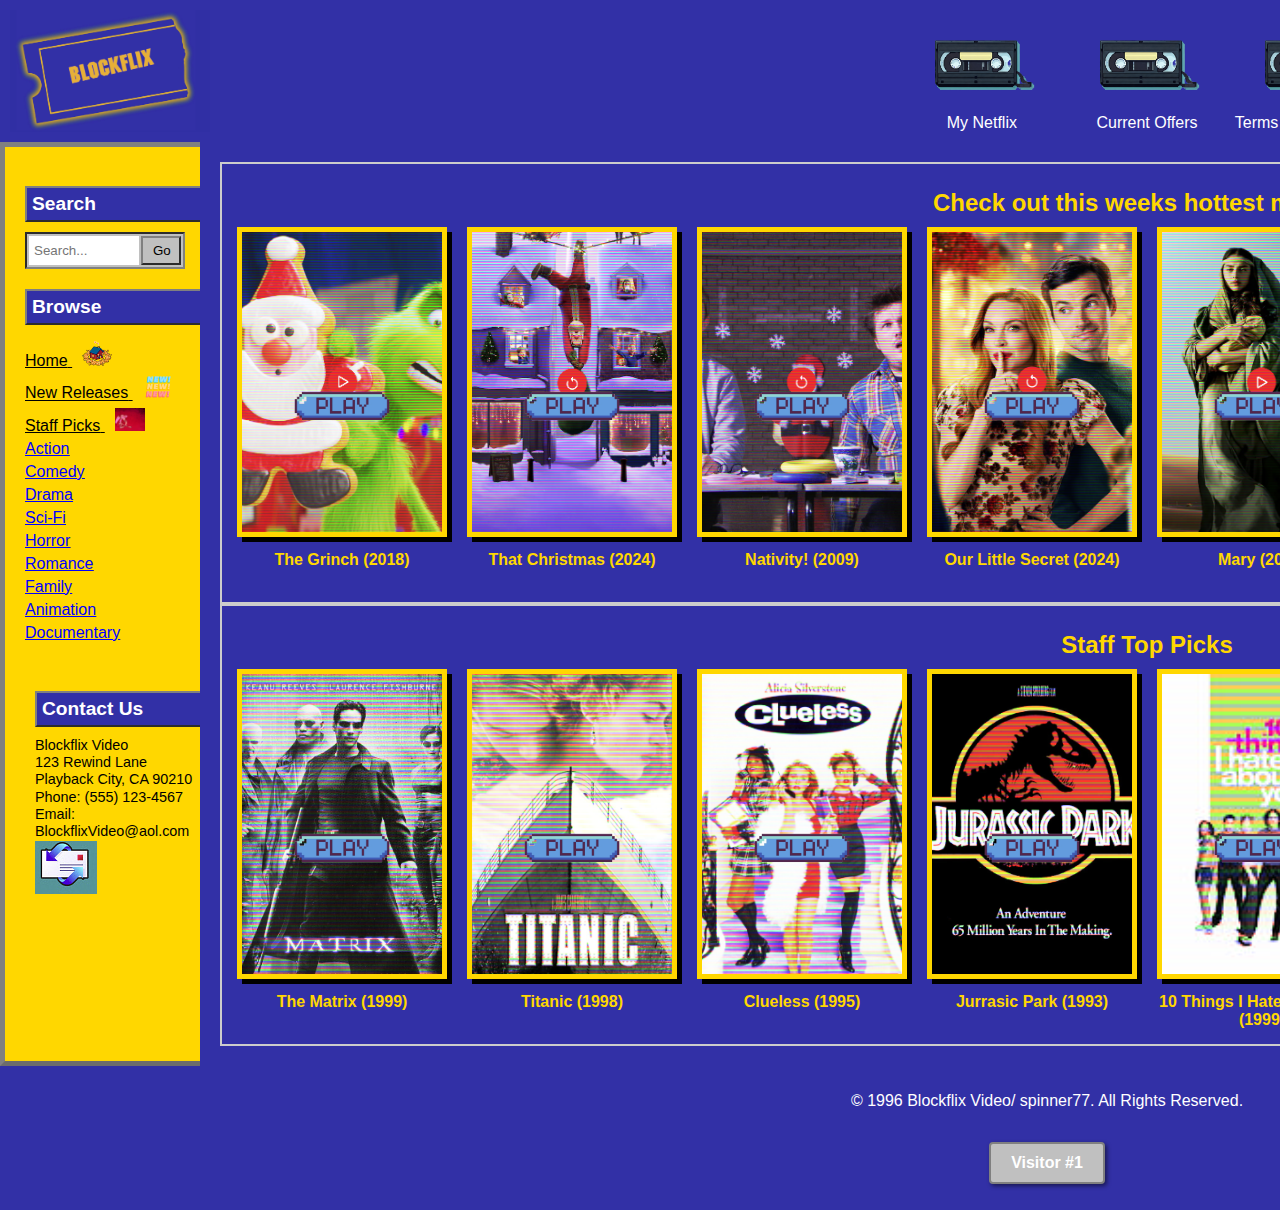
==== index.html @ cc80cca3 "Added more staff picks" ====
<!DOCTYPE html>
<html>
  <head>
    <meta charset="UTF-8">
    <meta name="viewport" content="width=device-width, initial-scale=1.0">
    <title>Blockflix</title>
    <link rel="stylesheet" href="style.css" />
  </head>
  <body>
    <header>
      <img src="assets\blockflix_logo.png" id="logo">
    <div>
      <div class="dropdown">
        <img src="assets\tape1.png" alt="VHS Tape Button" class="vhs-button">
        <div class="dropdown-content">
          <a href="#">My Account</a>
          <a href="#">My Downloads</a>
          <a href="#">Returns</a>
        </div>
        <div class="dropdown-label">My Netflix</div>
      </div>
      <div class="dropdown">
        <img src="assets\tape1.png" alt="VHS Tape Button" class="vhs-button">
        <div class="dropdown-content">
          <a href="#">BOGOF Bonanza!</a>
          <a href="#">Movie Madness Sale!</a>
          <a href="#">Hot Picks!</a>
        </div>
        <div class="dropdown-label">Current Offers</div>
      </div>
      <div class="dropdown">
        <img src="assets\tape1.png" alt="VHS Tape Button" class="vhs-button">
        <div class="dropdown-content">
          <a href="#">The Rewind & Return Rules</a>
          <a href="#">Membership Agreement</a>
          <a href="#">Contact Us</a>
        </div>
        <div class="dropdown-label">Terms and Conditions</div>
      </div>
    </div>
  </header>

<aside>
  <h3>Search</h3>
    <div class="search-bar">
        <input type="text" placeholder="Search..." class="search-input">
        <button class="search-button">Go</button>
    </div>

    <nav>
        <h3>Browse</h3>
        <ul>
            <li class="sidebar-item">
                <a href="#" style="color: black; text-decoration: none;">Home</a>
                <img class="flashing-gif" src="assets\Belovedhome.gif" alt="Home gif">
            </li>
            <li class="sidebar-item">
                <a href="#" style="color: black; text-decoration: none;">New Releases</a>
                <img class="flashing-gif" src="assets\giphy.gif" alt="New gif">
            </li>
            <li class="sidebar-item">
                <a href="#" style="color: black; text-decoration: none;">Staff Picks</a>
                <img class="flashing-gif" src="assets\ren-and-stimpy-heart.gif" alt="Ren heart">
            </li>
            <li><a href="#">Action</a></li>
            <li><a href="#">Comedy</a></li>
            <li><a href="#">Drama</a></li>
            <li><a href="#">Sci-Fi</a></li>
            <li><a href="#">Horror</a></li>
            <li><a href="#">Romance</a></li>
            <li><a href="#">Family</a></li>
            <li><a href="#">Animation</a></li>
            <li><a href="#">Documentary</a></li>
            </ul>
    </nav>  
    <div class="contact-section">
    <h3>Contact Us</h3>
      <p>Blockflix Video<br>
      123 Rewind Lane<br>
      Playback City, CA 90210<br>
      Phone: (555) 123-4567<br>
      Email: BlockflixVideo@aol.com<br>
      <a href="mailto:BlockflixVideo@aol.com?subject=Blockflix Feedback">
        <img src="assets\Screenshot 2024-12-14 145909.png" alt="Email Icon">
      </a>
      </p>
    </div>
    </nav>
</aside>

  <main>
    <section class="new-releases">
      <h2>Check out this weeks hottest movies!</h2>
      <div class="movies-row">
        <div class="movie">
          <img src="assets\lo_res_grinch.png" alt="The Grinch">
          <img src="assets\play_button.png" alt="Play Button" class="play-button" onclick="showPopup()">
          <div class="movie-title">The Grinch (2018)</div>
        </div>
        <div class="movie">
          <img src="assets\low-re-christmas.png" alt="That Christmas">
          <img src="assets\play_button.png" alt="Play Button" class="play-button" onclick="showPopup()">
          <div class="movie-title">That Christmas (2024)</div></div>
        <div class="movie">
          <img src="assets\low-res-nat.png" alt="Nativity">
          <img src="assets\play_button.png" alt="Play Button" class="play-button" onclick="showPopup()">
          <div class="movie-title">Nativity! (2009)</div>
        </div>
        <div class="movie">
          <img src="assets\low-res-secret.png" alt="Our Little Secret">
          <img src="assets\play_button.png" alt="Play Button" class="play-button" onclick="showPopup()">
          <div class="movie-title">Our Little Secret (2024)</div>
        </div>
        <div class="movie">
          <img src="assets\lo_res_mary.png" alt="Mary">
          <img src="assets\play_button.png" alt="Play Button" class="play-button" onclick="showPopup()">
          <div class="movie-title">Mary (2024)</div>
        </div>
        <div class="movie">
          <img src="assets\low_res_text.png" alt="Twas the text before Christmas">
          <img src="assets\play_button.png" alt="Play Button" class="play-button" onclick="showPopup()">
          <div class="movie-title">'Twas The Text Before Christmas (2023)</div>
        </div>
        <div class="movie">
          <img src="assets\lo_res_spellbound.png" alt="Spellbound">
          <img src="assets\play_button.png" alt="Play Button" class="play-button" onclick="showPopup()">
          <div class="movie-title">Spellbound (2024)</div>
        </div>
        <div class="movie">
          <img src="assets\lo_res_royal.png" alt="A Royal Date For Christmas">
          <img src="assets\play_button.png" alt="Play Button" class="play-button" onclick="showPopup()">
          <div class="movie-title">A Royal Date For Christmas (2023)</div>
        </div> 
      </div>  
    </section>
    <section class="staff-picks">
      <h2>Staff Top Picks</h2>
      <div class="movies-row">
        <div class="movie">
          <img src="assets\lo-res-matrix.png" alt="The Matrix">
          <img src="assets\play_button.png" alt="Play Button" class="play-button" onclick="showPopup()">
          <div class="movie-title">The Matrix (1999)</div>
        </div>
        <div class="movie">
          <img src="assets\lo-res-titanic.png" alt="Titanic">
          <img src="assets\play_button.png" alt="Play Button" class="play-button" onclick="showPopup()">
          <div class="movie-title">Titanic (1998)</div></div>
        <div class="movie">
          <img src="assets\lo-res-clueless.png" alt="Clueless">
          <img src="assets\play_button.png" alt="Play Button" class="play-button" onclick="showPopup()">
          <div class="movie-title">Clueless (1995)</div>
        </div>
        <div class="movie">
          <img src="assets\lo-res-jurassic.png" alt="Jurrasic Park">
          <img src="assets\play_button.png" alt="Play Button" class="play-button" onclick="showPopup()">
          <div class="movie-title">Jurrasic Park (1993)</div>
        </div>
        <div class="movie">
          <img src="assets\lo_res_10_things.png" alt="10 Things I Hate About You">
          <img src="assets\play_button.png" alt="Play Button" class="play-button" onclick="showPopup()">
          <div class="movie-title">10 Things I Hate About You (1999)</div>
        </div>
        <div class="movie">
          <img src="assets\lo_res_talented.png" alt="The Talented Mr Ripley">
          <img src="assets\play_button.png" alt="Play Button" class="play-button" onclick="showPopup()">
          <div class="movie-title">The Talented Mr Ripley (1999)</div>
        </div>
        <div class="movie">
          <img src="assets\lo_res_pretty.png" alt="Pretty Woman">
          <img src="assets\play_button.png" alt="Play Button" class="play-button" onclick="showPopup()">
          <div class="movie-title">Pretty Woman(1990)</div>
        </div>
        <div class="movie">
          <img src="assets\lo_res_home.png" alt="Home Alone">
          <img src="assets\play_button.png" alt="Play Button" class="play-button" onclick="showPopup()">
          <div class="movie-title">Home Alone (1990)</div>
        </div>
      </div>  
    </section>
    <div id="loading-overlay">
        <div id="loading-popup">
            <p>Downloading...</p>
            <div id="progress-bar">
                <div id="progress-bar-fill"></div>
            </div>
            <p id="download-message">Estimated download time: Calculating...</p>
        </div>
    </div>

    <audio id="dialup-sound">
        <source src="assets\dial-up-modem-01.mp3" type="audio/mpeg">
    </audio>

    <script>
        // ... (your existing JavaScript) ...
        const dialupSound = document.getElementById('dialup-sound');
        const loadingOverlay = document.getElementById('loading-overlay');
        const progressBarFill = document.getElementById('progress-bar-fill');
        const downloadMessage = document.getElementById('download-message');
        const playButtons = document.querySelectorAll('.play-button');

        playButtons.forEach(button => {
            button.addEventListener('click', () => {
                loadingOverlay.style.display = 'flex';
                dialupSound.play();

                let progress = 0;
                const interval = setInterval(() => {
                    progress += 1; // Adjust increment for speed
                    progressBarFill.style.width = progress + '%';
                    if (progress >= 100) {
                        clearInterval(interval);
                        downloadMessage.textContent = "Download Complete! (Just kidding)"; // Or redirect
                        setTimeout(() => {
                            loadingOverlay.style.display = 'none';
                        }, 2000);
                    }
                    else if (progress == 50) {
                        downloadMessage.textContent = "Estimated download time: 4 Months...";
                    }
                }, 1000); // Adjust interval for speed
            });
        });
    </script>
  </main>

  <footer>
    <p>© 1996 Blockflix Video/ spinner77. All Rights Reserved.</p>
    <p id="visitor-count">Visitor #0</p>
    </footer>

    <script>
        // Check if visitor count is already stored in localStorage
        if (localStorage.getItem('visitorCount') === null) {
            // If not, initialize it to 1
            localStorage.setItem('visitorCount', 1);
        } else {
            // Otherwise, increment the counter
            let currentCount = parseInt(localStorage.getItem('visitorCount'));
            currentCount += 1;
            localStorage.setItem('visitorCount', currentCount);
        }

        // Update the visitor count on the page
        document.getElementById('visitor-count').innerText = 'Visitor #' + localStorage.getItem('visitorCount');
    </script>
</body>
</html>
---- style.css ----
@font-face {
    font-family: 'ITC Machine';
    src: url('ITC-Machine-Bold.woff2') format('woff2');
    font-weight: bold;
    font-style: normal;
}   

body {
  margin: 0;
  font-family: Arial, sans-serif;
  display: grid;
  grid-template-areas: 
    "header header"
    "sidebar main"
    "footer footer";
  grid-template-rows: auto 1fr auto;
  grid-template-columns: 200px 1fr;
  height: 100vh;
}

header {
  grid-area: header;
  background-color: #3230a6;
  color: white;
  padding: 10px;
  text-align: center;
  justify-content: space-between;
}

/* Styles for Sidebar Bevelled Border */
aside {
  border-style: outset; /* Set the border style to outset */
  border-width: 5px; /* Adjust thickness as needed */
  border-color: #808080 #C0C0C0 #C0C0C0 #808080; /* Top, Right, Bottom, Left - Creates the bevelled effect */
  background-color: #FFD700;
  padding: 20px;
  width: 250px;
  box-sizing: border-box;
  height: 100%;
  padding-top: 20px;
}

/* Style for the sidebar items */

aside nav ul {
list-style-type: none;
padding: 0;
}

/* CSS for the Search Bar */
.search-bar {
  display: flex;
  margin-bottom: 20px; /* Space between search bar and categories */
  border: 2px inset #808080; /* Windows 98 style inset border */
  background-color: #C0C0C0;
  padding: 2px;
  width: 80%; /* Ensures the search bar takes up the full width of its container */
  box-sizing: border-box; /* Important: includes padding and border in the element's total width and height */
}

.search-input {
  flex-grow: 1; /* Input takes up available space */
  border: none;
  padding: 5px;
  font-family: Arial, sans-serif;
  background-color: white;
  box-sizing: border-box; /* Include padding in width calculation */
  width: calc(100% - 50px); /* Subtract button width + a little extra for spacing */
}

.search-button {
  border: 2px outset #808080; /* Windows 98 style outset border */
  padding: 5px 10px;
  cursor: pointer;
  font-family: Arial, sans-serif;
  background-color: #C0C0C0;
  box-sizing: border-box; /* Include padding in width calculation */
  width: 40px; /* Explicit width for the button */
  margin-left: 2px;
}
/* Styles for Category Headings */
/* Styles for Section Headings */
aside h3 {
  font-family: Arial, sans-serif;
  font-size: 1.2em;
  font-weight: bold;
  margin-bottom: 10px;
  padding: 5px; /* Add padding around the text */
  background-color: #3230a6; /* Dark blue background */
  color: white; /* White text */
  border: 2px outset #808080; /* Outset border for 3D effect */
  text-align: left;
}


/* Style for the sidebar list items (categories) */
aside nav ul li {
  margin-bottom: 5px; /* Space between list items */
  list-style-type: none;
  text-decoration: underline;
}

aside nav ul li a {
  color: blue;
  text-decoration: underline;
}

/* Style for the flashing GIFs */

.flashing-gif {
width: 30px; /* Adjust width to fit the sidebar */
height: auto; /* Maintain aspect ratio */
margin-left: 10px; /* Space between the text and the GIF */
}

/* Style for the Contact Section */
.contact-section {
  margin-top: 20px; /* Space between browse and contact sections */
  padding: 10px;
}

.contact-section p {
  font-family: Arial, sans-serif;
  font-size: 0.9em;
  line-height: 1.2; /* Improve line spacing */
  margin: 5px 0; /* Adjust margins */
  text-align: left;
}

.spinning-email {
  display: block; /* To center the image */
  margin: 10px auto; /* Center the image */
  width: 50px; /* Adjust size as needed */
}

main {
  grid-area: main;
  background-color: #3230a6;
  padding: 20px;
  height: 100%; /* Ensure main content spans the full height */
}

.new-releases {
  background-color: #3230a6;
  padding: 15px;
  border: 2px solid #ccc;
  display: flex;
  flex-direction: column;
  align-items: center;
}

main .staff-picks {
  background-color: #3230a6;
  padding: 15px;
  border: 2px solid #ccc;
  display: flex;
  flex-direction: column;
  align-items: center;
}

.new-releases h2, .staff-picks h2 {
  background-color: #3230a6;
  color: #FFD700;
  font-family:Verdana, Geneva, Tahoma, sans-serif;
  text-align: center;
  width: 100%;
  margin: 0;
  padding: 10px 0;
}

.movies-row {
  display: flex;
  justify-content: space-between;
  width: 100%;
  gap: 20px; /* Space between images */
}

.movie {
  flex: 1 1 22%; /* Each movie takes up ~22% of the row */
  text-align: center;
}

.movie img:first-of-type {
  width: 200px;
  height: 300px;
  object-fit: cover; /* Prevents images from stretching */
  border: 5px solid #FFD700; /* Bright yellow border */
  box-shadow: 5px 5px 0px #000000; /* Dark blue shadow */
  transition: transform 0.3s ease, box-shadow 0.3s ease;
}

.movie img:first-of-type:hover {
  transform: scale(1.05); /* Slight zoom on hover */
  box-shadow: 8px 8px 0px #3230a6; /* Enhanced shadow on hover */
}

.movie {
  position: relative; /* Ensures .play-button is positioned relative to .movie */
  display: inline-block; /* Prevents layout issues */
}

.movie .play-button {
  position: absolute;
  top: 50%;
  left: 50%;
  transform: translate(-50%, -50%);
  width: 100px; /* Adjust the size as needed */
  cursor: pointer;
}

.movie-title {
  font-family: 'ITC Machine', Arial, sans-serif;
  color: #FFD700; /* Bright yellow */
  font-weight: bold;
  text-align: center; /* Center the text */
  margin-top: 10px; /* Space between image and title */
  font-size: 16px; /* Adjust font size as needed */
}

.staff-picks {
  flex: 1;
  background-color: #f0f0f0;
  padding: 15px;
  border: 2px solid #ccc;
}

footer {
  grid-area: footer;
  background-color: #3230a6;
  color: white;
  text-align: center;
  padding: 10px;
}

#visitor-count {
  background-color: #c0c0c0; /* Windows 97 grey background */
  padding: 10px 20px; /* Some padding for the text */
  border: 2px solid #808080; /* Light grey border */
  border-radius: 4px; /* Slightly rounded corners */
  box-shadow: 2px 2px 4px rgba(0, 0, 0, 0.5); /* Drop shadow */
  font-family: 'Arial', sans-serif; /* Windows 97-like font */
  font-weight: bold; /* Make the text bold */
  display: inline-block; /* Make the element fit the content */
}


#logo {
  box-sizing: border-box;
  width: 200px;
  float: left;
}

.dropdown {
  position: relative;
  display: inline-block;
}

.dropdown-content {
  display: none;
  position: absolute;
  background-color: #FFD700;
  border: 2px solid #3230a6;
  min-width: 160px;
  box-shadow: 4px 4px 0px #000;
  z-index: 1;
  font-family: 'ITC Machine', Arial, sans-serif;
}

.dropdown-content a {
  color: #3230a6;
  padding: 12px 16px;
  text-decoration: none;
  display: block;
  font-weight: bold;
}

.dropdown-content a:hover {
  background-color: #3230a6;
  color: #FFD700;
}

.dropdown:hover .dropdown-content {
  display: block;
}

.vhs-button {
  height: 100px;
  margin: 0 10px;
  cursor: pointer;
}

.overlay {
  display: none;
  position: fixed;
  top: 0;
  left: 0;
  width: 100%;
  height: 100%;
  background-color: rgba(0, 0, 0, 0.5);
  z-index: 5;
}

/* Styles for the loading overlay */
      #loading-overlay {
          display: none;
          position: fixed;
          top: 0;
          left: 0;
          width: 100%;
          height: 100%;
          background-color: rgba(0, 0, 0, 0.5); /* Semi-transparent black background */
          z-index: 1000; /* Ensure it's on top of everything */
          justify-content: center; /* Center horizontally */
          align-items: center; /* Center vertically */
      }

      #loading-popup {
          background-color: #C0C0C0; /* Windows 98 grey */
          border: 2px solid #808080;
          padding: 20px;
          width: 300px;
          text-align: center;
          box-shadow: 4px 4px 0px #000;
      }

      #progress-bar {
          width: 100%;
          height: 20px;
          background-color: white;
          border: 1px solid black;
      }

      #progress-bar-fill {
          height: 100%;
          width: 0%;
          background-color: blue; /* Or any other color you prefer */
      }
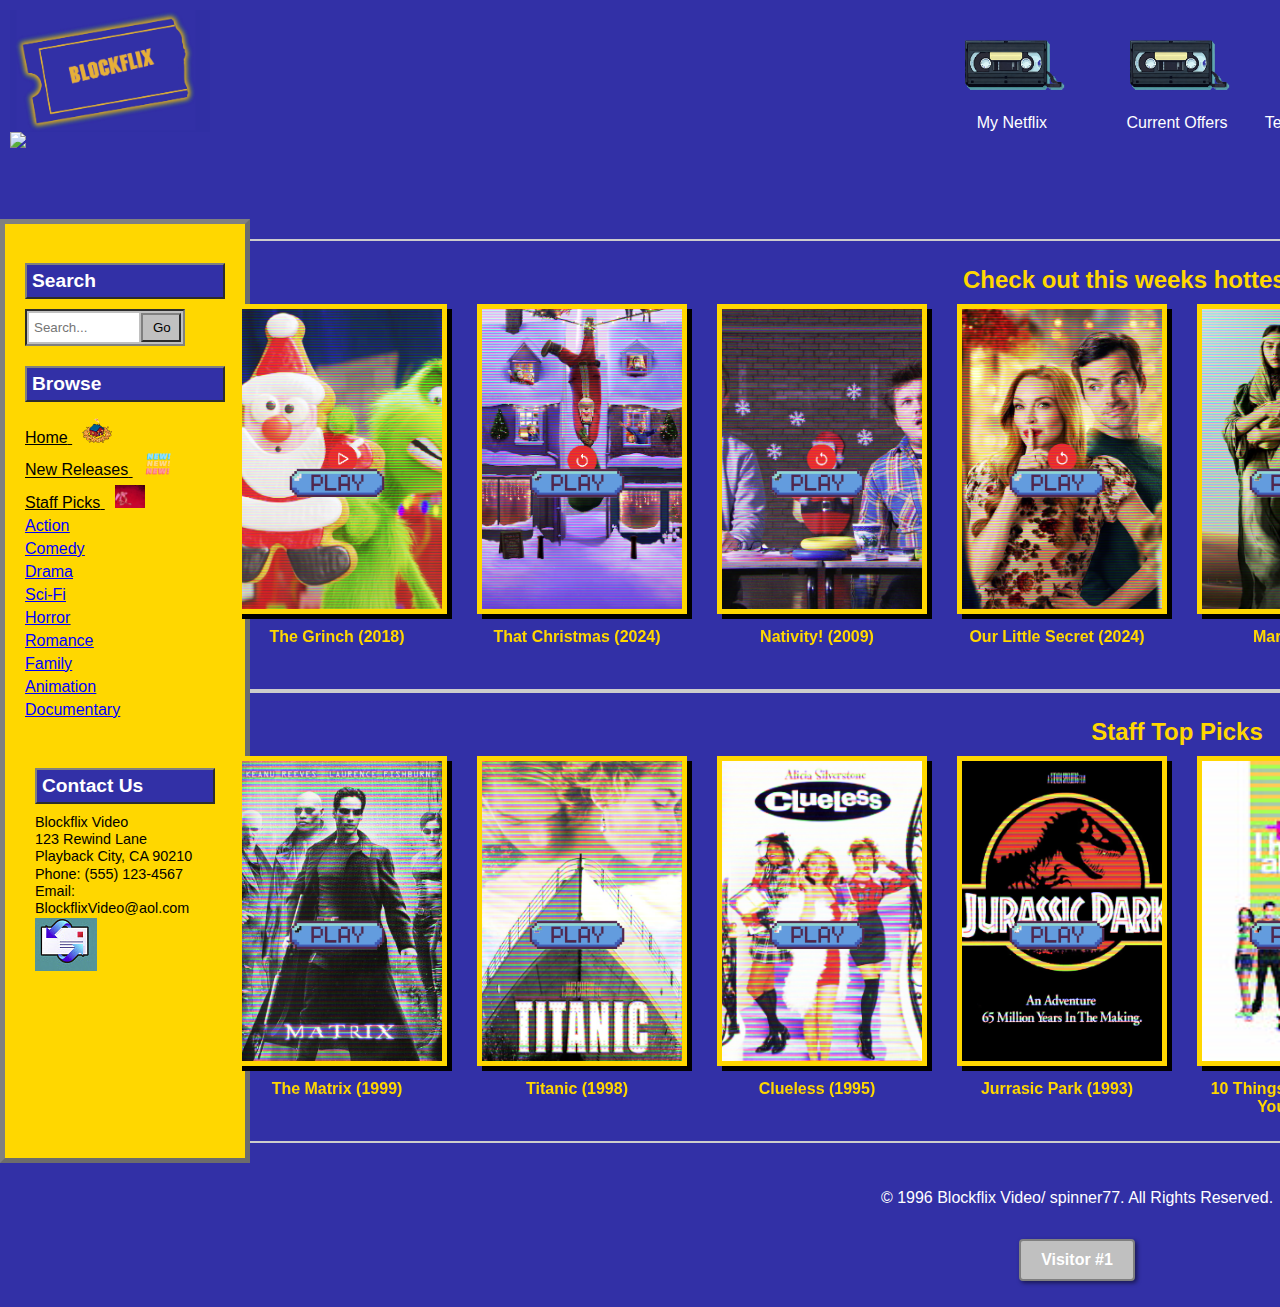
==== commit b88a0c9e: "Flashing hero bar" ====
--- a/index.html
+++ b/index.html
@@ -38,6 +38,15 @@
         <div class="dropdown-label">Terms and Conditions</div>
       </div>
     </div>
+    
+    <img src="assets\netflix_blockbuster_logo.png" id="logo">
+    <div class="scrolling-text-container">
+      <div class="scrolling-text">
+        <span>Welcome to Blockflix</span>
+      </div>
+    </div>
+    <div>
+        </div>
   </header>
 
 <aside>
--- a/style.css
+++ b/style.css
@@ -26,6 +26,40 @@
   text-align: center;
   justify-content: space-between;
 }
+.scrolling-text-container {
+  width: 100%; /* Take full width of header */
+  overflow: hidden; /* Hide text that overflows */
+  white-space: nowrap; /* Prevent text from wrapping */
+  margin-top: 20px; /* Adjust as needed */
+  margin-bottom: 20px;
+}
+
+.scrolling-text {
+  display: inline-block; /* Allows for horizontal movement */
+  padding-left: 100%; /* Start off-screen */
+  animation: scrollText 15s linear infinite; /* Animation settings */
+  font-family: 'ITC Machine', Arial, sans-serif;
+  font-size: 2em;
+  color: #FFD700;
+  text-shadow: 2px 2px 4px #000000;
+}
+
+/* Keyframes for the scrolling animation */
+@keyframes scrollText {
+  0% { transform: translateX(0%); }
+  100% { transform: translateX(-100%); }
+}
+
+/* Flashing effect */
+.scrolling-text span {
+  animation: flash 1s steps(2) infinite; /* Flash animation */
+}
+
+@keyframes flash {
+  0% { opacity: 1; }
+  50% { opacity: 0; }
+  100% { opacity: 1; }
+}
 
 /* Styles for Sidebar Bevelled Border */
 aside {
@@ -38,6 +72,9 @@
   box-sizing: border-box;
   height: 100%;
   padding-top: 20px;
+  position: sticky;
+  top: 0;
+  overflow-y: auto
 }
 
 /* Style for the sidebar items */
@@ -173,6 +210,39 @@
   justify-content: space-between;
   width: 100%;
   gap: 20px; /* Space between images */
+  overflow-x: auto; /* Allow horizontal scrolling */
+  padding-bottom: 10px; /* Space for the scrollbar */
+}
+
+/* Styling the scrollbar (Webkit browsers like Chrome and Safari) */
+.movies-row::-webkit-scrollbar {
+  height: 10px; /* Height of the scrollbar */
+}
+
+.movies-row::-webkit-scrollbar-track {
+  background: #c0c0c0; /* Windows 98 grey background */
+  border: 1px solid #808080;
+  box-shadow: inset 1px 1px #ffffff, inset -1px -1px #808080;
+}
+
+.movies-row::-webkit-scrollbar-thumb {
+  background: #c0c0c0; /* Windows 98 grey background */
+  border: 1px solid #808080;
+  box-shadow: 1px 1px #ffffff, -1px -1px #808080;
+}
+
+/* Styling the scrollbar for Firefox */
+.movies-row {
+  scrollbar-color: #c0c0c0 #808080; /* thumb track */
+}
+
+.movie {
+  flex: 0 0 auto; /* Prevent movies from shrinking or growing */
+  width: 200px; /* Set a fixed width for each movie */
+  margin-right: 20px; /* Add space between movies */
+}
+.movie:last-child {
+  margin-right: 0; /* Remove margin from last movie */
 }
 
 .movie {
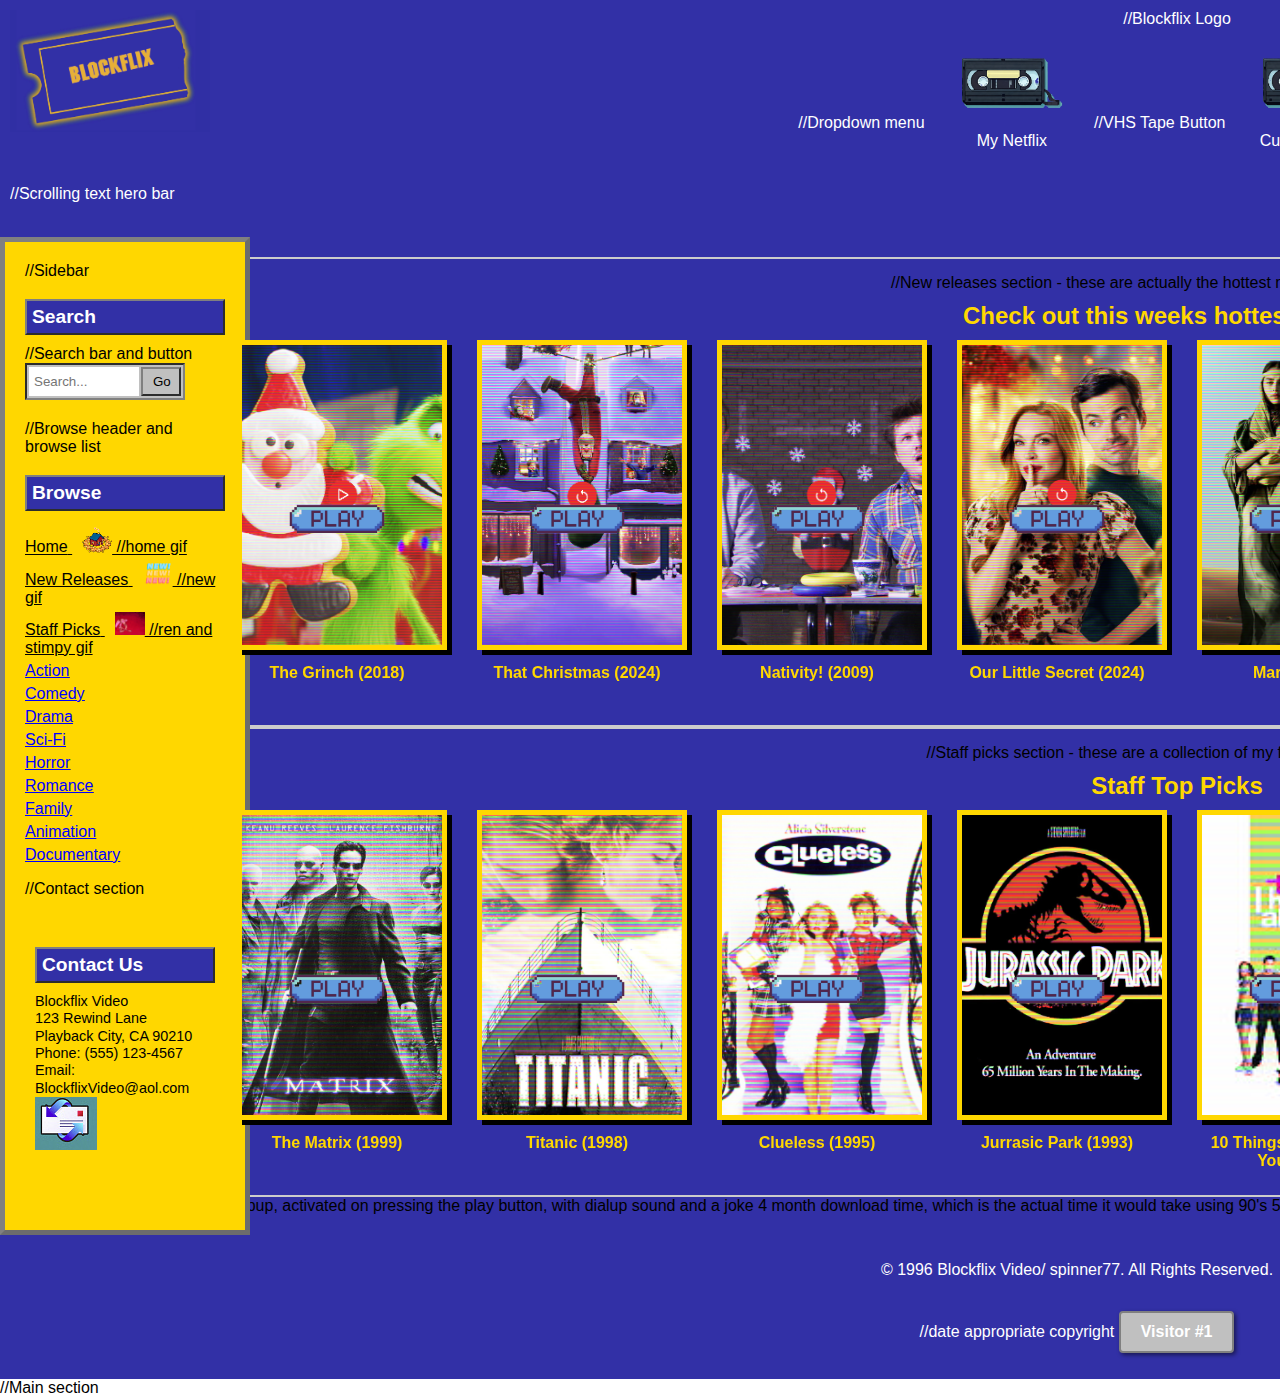
==== commit fc4738ec: "minor tweaks" ====
--- a/index.html
+++ b/index.html
@@ -8,11 +8,11 @@
   </head>
   <body>
     <header>
-      <img src="assets\blockflix_logo.png" id="logo">
+      <img src="assets\blockflix_logo.png" id="logo"> //Blockflix Logo
     <div>
-      <div class="dropdown">
-        <img src="assets\tape1.png" alt="VHS Tape Button" class="vhs-button">
-        <div class="dropdown-content">
+      <div class="dropdown"> //Dropdown menu
+        <img src="assets\tape1.png" alt="VHS Tape Button" class="vhs-button"> //VHS Tape Button
+        <div class="dropdown-content"> //Dropdown content
           <a href="#">My Account</a>
           <a href="#">My Downloads</a>
           <a href="#">Returns</a>
@@ -38,38 +38,37 @@
         <div class="dropdown-label">Terms and Conditions</div>
       </div>
     </div>
-    
-    <img src="assets\netflix_blockbuster_logo.png" id="logo">
-    <div class="scrolling-text-container">
+    <div class="scrolling-text-container"> //Scrolling text hero bar
       <div class="scrolling-text">
-        <span>Welcome to Blockflix</span>
+        <span>Welcome to Blockflix Welcome to Blockflix Welcome to Blockflix Welcome to Blockflix Welcome to Blockflix Welcome to Blockflix</span>
       </div>
     </div>
     <div>
         </div>
   </header>
 
-<aside>
+<aside> //Sidebar
   <h3>Search</h3>
-    <div class="search-bar">
+  //Search bar and button
+    <div class="search-bar"> 
         <input type="text" placeholder="Search..." class="search-input">
         <button class="search-button">Go</button>
     </div>
-
+    //Browse header and browse list
     <nav>
         <h3>Browse</h3>
         <ul>
             <li class="sidebar-item">
                 <a href="#" style="color: black; text-decoration: none;">Home</a>
-                <img class="flashing-gif" src="assets\Belovedhome.gif" alt="Home gif">
+                <img class="flashing-gif" src="assets\Belovedhome.gif" alt="Home gif"> //home gif
             </li>
             <li class="sidebar-item">
                 <a href="#" style="color: black; text-decoration: none;">New Releases</a>
-                <img class="flashing-gif" src="assets\giphy.gif" alt="New gif">
+                <img class="flashing-gif" src="assets\giphy.gif" alt="New gif"> //new gif
             </li>
             <li class="sidebar-item">
                 <a href="#" style="color: black; text-decoration: none;">Staff Picks</a>
-                <img class="flashing-gif" src="assets\ren-and-stimpy-heart.gif" alt="Ren heart">
+                <img class="flashing-gif" src="assets\ren-and-stimpy-heart.gif" alt="Ren heart"> //ren and stimpy gif
             </li>
             <li><a href="#">Action</a></li>
             <li><a href="#">Comedy</a></li>
@@ -81,7 +80,8 @@
             <li><a href="#">Animation</a></li>
             <li><a href="#">Documentary</a></li>
             </ul>
-    </nav>  
+    </nav>
+    //Contact section  
     <div class="contact-section">
     <h3>Contact Us</h3>
       <p>Blockflix Video<br>
@@ -89,16 +89,16 @@
       Playback City, CA 90210<br>
       Phone: (555) 123-4567<br>
       Email: BlockflixVideo@aol.com<br>
-      <a href="mailto:BlockflixVideo@aol.com?subject=Blockflix Feedback">
+      <a href="https://www.codedex.io/html/06-lost-pet">
         <img src="assets\Screenshot 2024-12-14 145909.png" alt="Email Icon">
       </a>
       </p>
     </div>
     </nav>
 </aside>
-
+  //Main section
   <main>
-    <section class="new-releases">
+    <section class="new-releases"> //New releases section - these are actually the hottest movies on Netflix currently
       <h2>Check out this weeks hottest movies!</h2>
       <div class="movies-row">
         <div class="movie">
@@ -142,7 +142,7 @@
         </div> 
       </div>  
     </section>
-    <section class="staff-picks">
+    <section class="staff-picks"> //Staff picks section - these are a collection of my favourite 90's movies
       <h2>Staff Top Picks</h2>
       <div class="movies-row">
         <div class="movie">
@@ -186,6 +186,7 @@
         </div>
       </div>  
     </section>
+    //popup, activated on pressing the play button, with dialup sound and a joke 4 month download time, which is the actual time it would take using 90's 56mps dialup and a 4k movie
     <div id="loading-overlay">
         <div id="loading-popup">
             <p>Downloading...</p>
@@ -200,8 +201,7 @@
         <source src="assets\dial-up-modem-01.mp3" type="audio/mpeg">
     </audio>
 
-    <script>
-        // ... (your existing JavaScript) ...
+    <script> //script to play the dialup sound and show the popup
         const dialupSound = document.getElementById('dialup-sound');
         const loadingOverlay = document.getElementById('loading-overlay');
         const progressBarFill = document.getElementById('progress-bar-fill');
@@ -219,12 +219,12 @@
                     progressBarFill.style.width = progress + '%';
                     if (progress >= 100) {
                         clearInterval(interval);
-                        downloadMessage.textContent = "Download Complete! (Just kidding)"; // Or redirect
+                        downloadMessage.textContent = "Download Complete! (Just kidding)"; 
                         setTimeout(() => {
                             loadingOverlay.style.display = 'none';
                         }, 2000);
                     }
-                    else if (progress == 50) {
+                    else if (progress == 20) {
                         downloadMessage.textContent = "Estimated download time: 4 Months...";
                     }
                 }, 1000); // Adjust interval for speed
@@ -234,11 +234,11 @@
   </main>
 
   <footer>
-    <p>© 1996 Blockflix Video/ spinner77. All Rights Reserved.</p>
+    <p>© 1996 Blockflix Video/ spinner77. All Rights Reserved.</p> //date appropriate copyright
     <p id="visitor-count">Visitor #0</p>
     </footer>
 
-    <script>
+    <script>//script to count visitors
         // Check if visitor count is already stored in localStorage
         if (localStorage.getItem('visitorCount') === null) {
             // If not, initialize it to 1
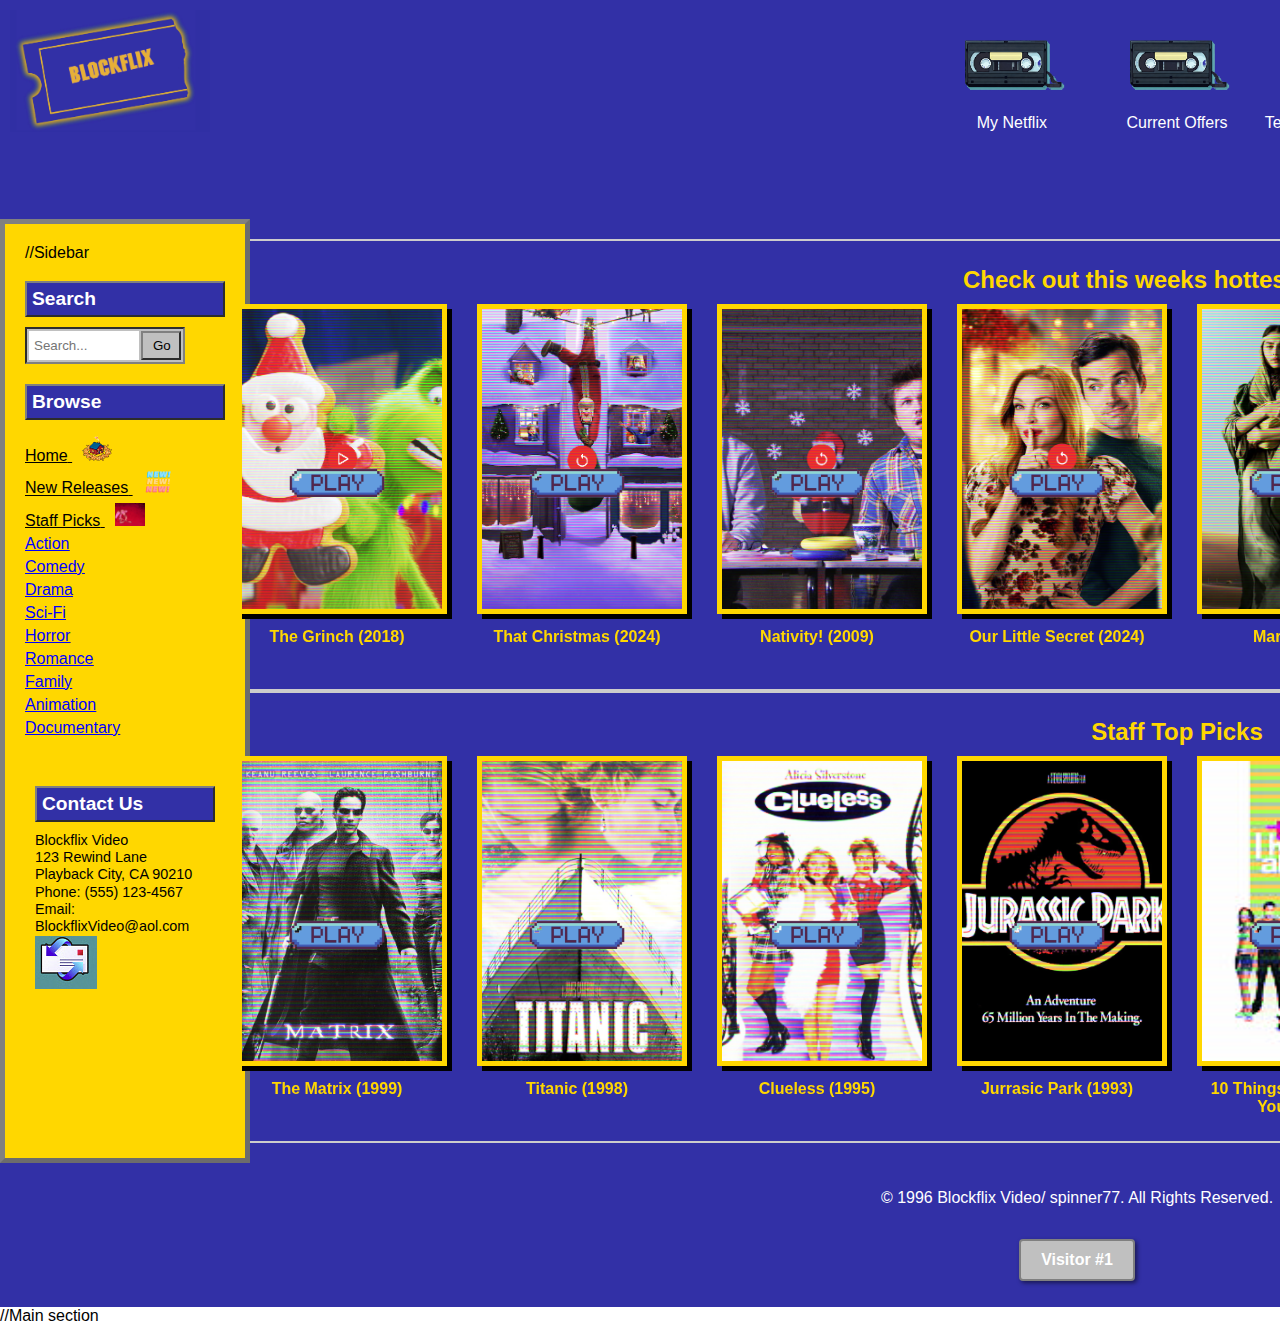
==== commit f7d8ae67: "added comments to html" ====
--- a/index.html
+++ b/index.html
@@ -8,11 +8,11 @@
   </head>
   <body>
     <header>
-      <img src="assets\blockflix_logo.png" id="logo"> //Blockflix Logo
+      <img src="assets\blockflix_logo.png" id="logo"> <!-- Blockflix Logo -->
     <div>
-      <div class="dropdown"> //Dropdown menu
-        <img src="assets\tape1.png" alt="VHS Tape Button" class="vhs-button"> //VHS Tape Button
-        <div class="dropdown-content"> //Dropdown content
+      <div class="dropdown"> <!--Dropdown menu -->
+        <img src="assets\tape1.png" alt="VHS Tape Button" class="vhs-button"> <!-- VHS Tape Button -->
+        <div class="dropdown-content"> <!-- Dropdown content -->
           <a href="#">My Account</a>
           <a href="#">My Downloads</a>
           <a href="#">Returns</a>
@@ -38,7 +38,7 @@
         <div class="dropdown-label">Terms and Conditions</div>
       </div>
     </div>
-    <div class="scrolling-text-container"> //Scrolling text hero bar
+    <div class="scrolling-text-container"> <!--Scrolling text hero bar -->
       <div class="scrolling-text">
         <span>Welcome to Blockflix Welcome to Blockflix Welcome to Blockflix Welcome to Blockflix Welcome to Blockflix Welcome to Blockflix</span>
       </div>
@@ -49,26 +49,26 @@
 
 <aside> //Sidebar
   <h3>Search</h3>
-  //Search bar and button
+  <!--Search bar and button -->
     <div class="search-bar"> 
         <input type="text" placeholder="Search..." class="search-input">
         <button class="search-button">Go</button>
     </div>
-    //Browse header and browse list
+    <!--Browse header and browse list -->
     <nav>
         <h3>Browse</h3>
         <ul>
             <li class="sidebar-item">
                 <a href="#" style="color: black; text-decoration: none;">Home</a>
-                <img class="flashing-gif" src="assets\Belovedhome.gif" alt="Home gif"> //home gif
+                <img class="flashing-gif" src="assets\Belovedhome.gif" alt="Home gif"> <!-- home gif -->
             </li>
             <li class="sidebar-item">
                 <a href="#" style="color: black; text-decoration: none;">New Releases</a>
-                <img class="flashing-gif" src="assets\giphy.gif" alt="New gif"> //new gif
+                <img class="flashing-gif" src="assets\giphy.gif" alt="New gif"> <!--new gif -->
             </li>
             <li class="sidebar-item">
                 <a href="#" style="color: black; text-decoration: none;">Staff Picks</a>
-                <img class="flashing-gif" src="assets\ren-and-stimpy-heart.gif" alt="Ren heart"> //ren and stimpy gif
+                <img class="flashing-gif" src="assets\ren-and-stimpy-heart.gif" alt="Ren heart"> <!--ren and stimpy gif -->
             </li>
             <li><a href="#">Action</a></li>
             <li><a href="#">Comedy</a></li>
@@ -81,7 +81,7 @@
             <li><a href="#">Documentary</a></li>
             </ul>
     </nav>
-    //Contact section  
+    <!--Contact section  -->
     <div class="contact-section">
     <h3>Contact Us</h3>
       <p>Blockflix Video<br>
@@ -98,7 +98,7 @@
 </aside>
   //Main section
   <main>
-    <section class="new-releases"> //New releases section - these are actually the hottest movies on Netflix currently
+    <section class="new-releases"> <!--New releases section - these are actually the hottest movies on Netflix currently -->
       <h2>Check out this weeks hottest movies!</h2>
       <div class="movies-row">
         <div class="movie">
@@ -142,7 +142,7 @@
         </div> 
       </div>  
     </section>
-    <section class="staff-picks"> //Staff picks section - these are a collection of my favourite 90's movies
+    <section class="staff-picks"> <!--Staff picks section - these are a collection of my favourite 90's movies -->
       <h2>Staff Top Picks</h2>
       <div class="movies-row">
         <div class="movie">
@@ -186,7 +186,7 @@
         </div>
       </div>  
     </section>
-    //popup, activated on pressing the play button, with dialup sound and a joke 4 month download time, which is the actual time it would take using 90's 56mps dialup and a 4k movie
+    <!--popup, activated on pressing the play button, with dialup sound and a joke 4 month download time, which is the actual time it would take using 90's 56mps dialup and a 4k movie -->
     <div id="loading-overlay">
         <div id="loading-popup">
             <p>Downloading...</p>
@@ -201,7 +201,7 @@
         <source src="assets\dial-up-modem-01.mp3" type="audio/mpeg">
     </audio>
 
-    <script> //script to play the dialup sound and show the popup
+    <script> // script to play the dialup sound and show the popup
         const dialupSound = document.getElementById('dialup-sound');
         const loadingOverlay = document.getElementById('loading-overlay');
         const progressBarFill = document.getElementById('progress-bar-fill');
@@ -215,7 +215,7 @@
 
                 let progress = 0;
                 const interval = setInterval(() => {
-                    progress += 1; // Adjust increment for speed
+                    progress += 1; // Adjust increment for speed 
                     progressBarFill.style.width = progress + '%';
                     if (progress >= 100) {
                         clearInterval(interval);
@@ -234,11 +234,11 @@
   </main>
 
   <footer>
-    <p>© 1996 Blockflix Video/ spinner77. All Rights Reserved.</p> //date appropriate copyright
+    <p>© 1996 Blockflix Video/ spinner77. All Rights Reserved.</p> <!-- date appropriate copyright -->
     <p id="visitor-count">Visitor #0</p>
     </footer>
 
-    <script>//script to count visitors
+    <script>// script to count visitors
         // Check if visitor count is already stored in localStorage
         if (localStorage.getItem('visitorCount') === null) {
             // If not, initialize it to 1
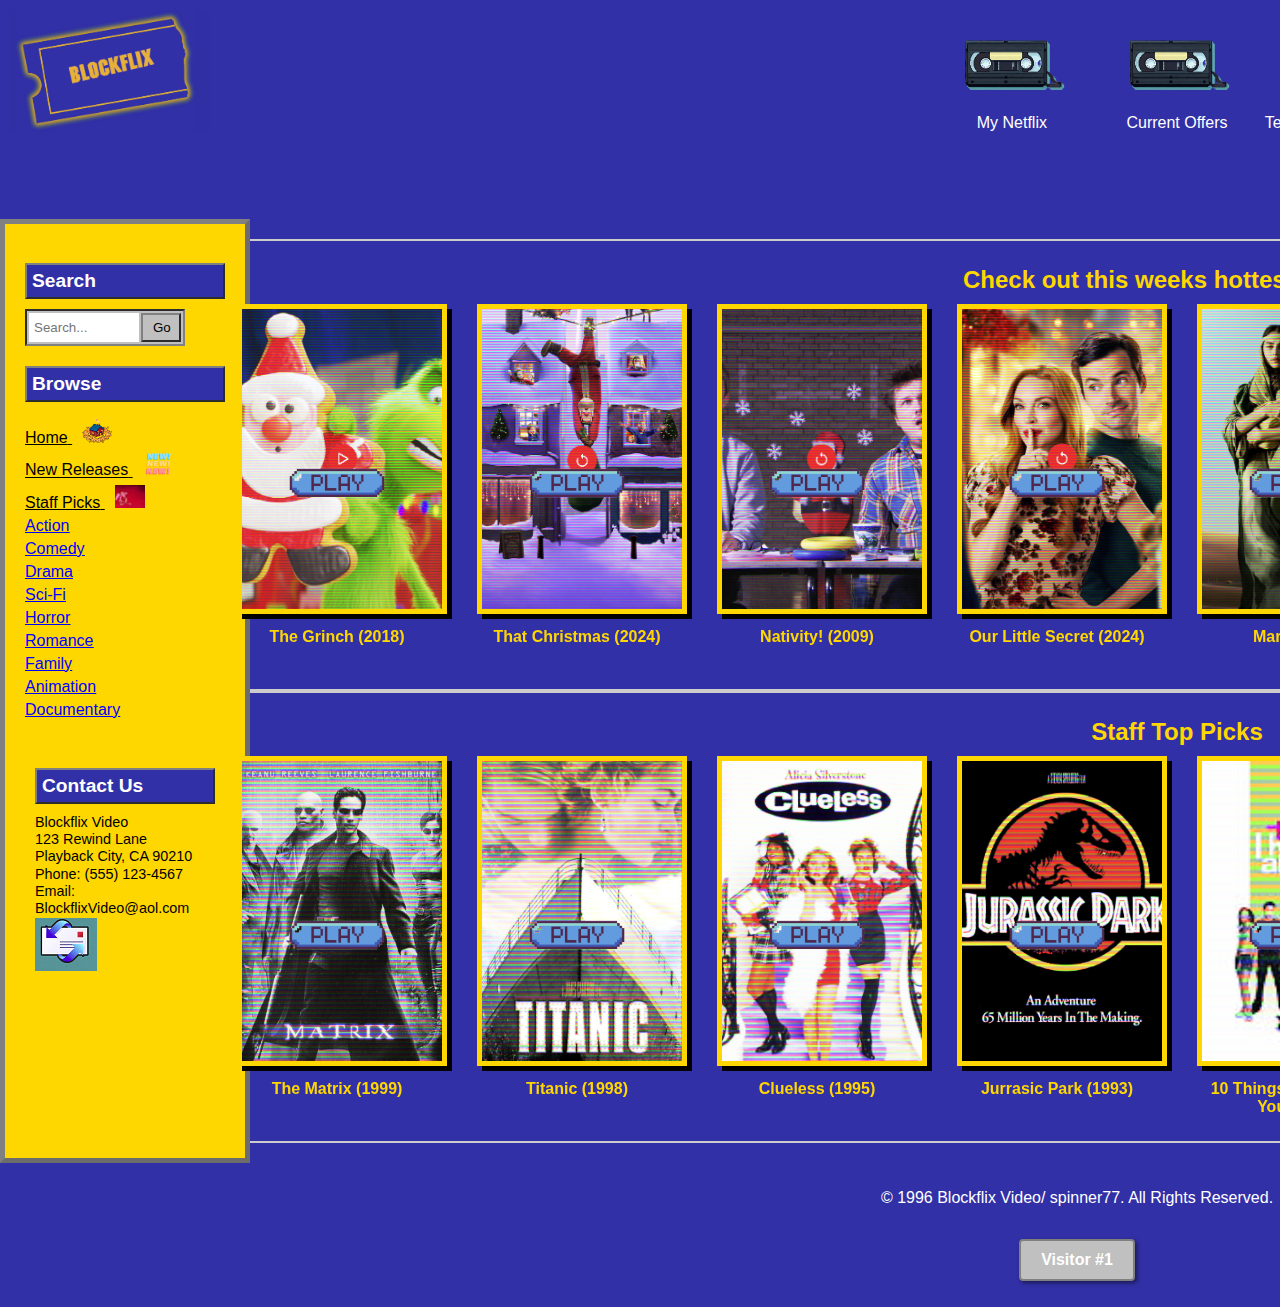
==== commit 4e4cd8aa: "added comments to html" ====
--- a/index.html
+++ b/index.html
@@ -47,7 +47,7 @@
         </div>
   </header>
 
-<aside> //Sidebar
+<aside> <!-- Sidebar -->
   <h3>Search</h3>
   <!--Search bar and button -->
     <div class="search-bar"> 
@@ -96,7 +96,7 @@
     </div>
     </nav>
 </aside>
-  //Main section
+  <!-- Main section -->
   <main>
     <section class="new-releases"> <!--New releases section - these are actually the hottest movies on Netflix currently -->
       <h2>Check out this weeks hottest movies!</h2>
--- a/style.css
+++ b/style.css
@@ -1,11 +1,11 @@
-@font-face {
+@font-face { /* Import the ITC Machine font */
     font-family: 'ITC Machine';
     src: url('ITC-Machine-Bold.woff2') format('woff2');
     font-weight: bold;
     font-style: normal;
 }   
 
-body {
+body { /* Set the body styles */
   margin: 0;
   font-family: Arial, sans-serif;
   display: grid;
@@ -13,12 +13,12 @@
     "header header"
     "sidebar main"
     "footer footer";
-  grid-template-rows: auto 1fr auto;
+  grid-template-rows: auto 1fr auto; /* Header, main content, footer */
   grid-template-columns: 200px 1fr;
   height: 100vh;
 }
-
-header {
+/* Set the header styles */
+header { 
   grid-area: header;
   background-color: #3230a6;
   color: white;
@@ -169,7 +169,7 @@
   margin: 10px auto; /* Center the image */
   width: 50px; /* Adjust size as needed */
 }
-
+ /* Set the main content styles */
 main {
   grid-area: main;
   background-color: #3230a6;
@@ -177,6 +177,7 @@
   height: 100%; /* Ensure main content spans the full height */
 }
 
+/* Styles for the new releases section */
 .new-releases {
   background-color: #3230a6;
   padding: 15px;
@@ -186,6 +187,7 @@
   align-items: center;
 }
 
+/* Styles for the staff picks section */
 main .staff-picks {
   background-color: #3230a6;
   padding: 15px;
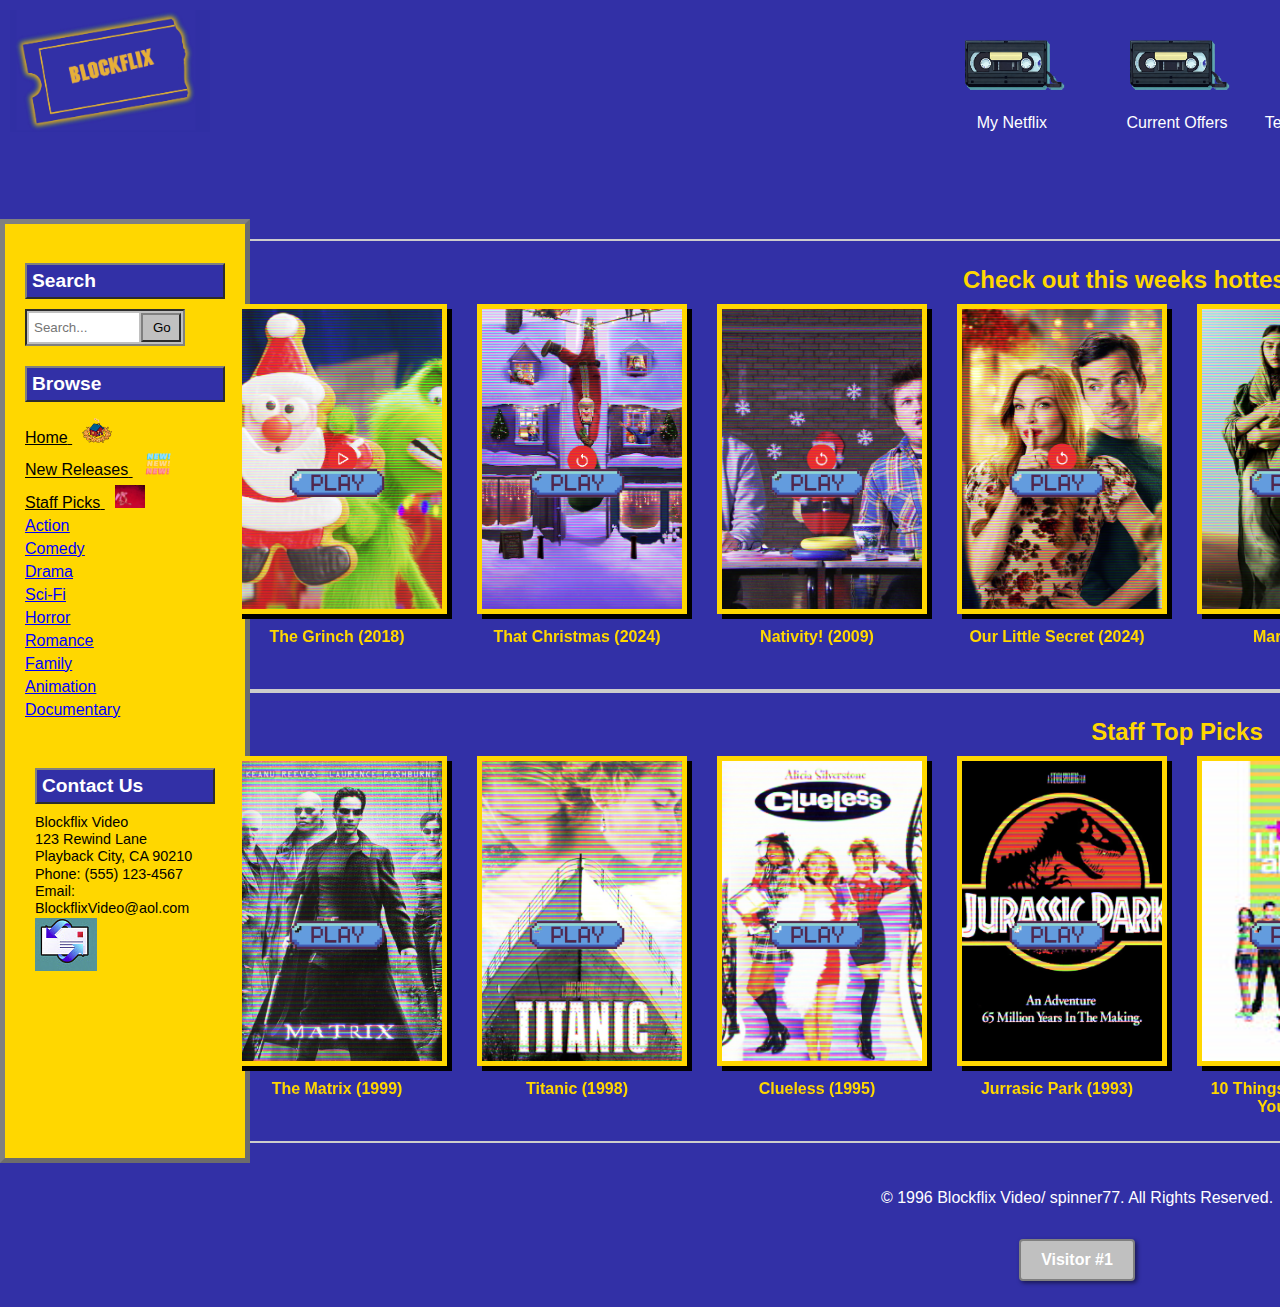
==== commit b68f9779: "changed email link" ====
--- a/index.html
+++ b/index.html
@@ -89,7 +89,7 @@
       Playback City, CA 90210<br>
       Phone: (555) 123-4567<br>
       Email: BlockflixVideo@aol.com<br>
-      <a href="https://www.codedex.io/html/06-lost-pet">
+      <a href="https://archive.org/web">
         <img src="assets\Screenshot 2024-12-14 145909.png" alt="Email Icon">
       </a>
       </p>
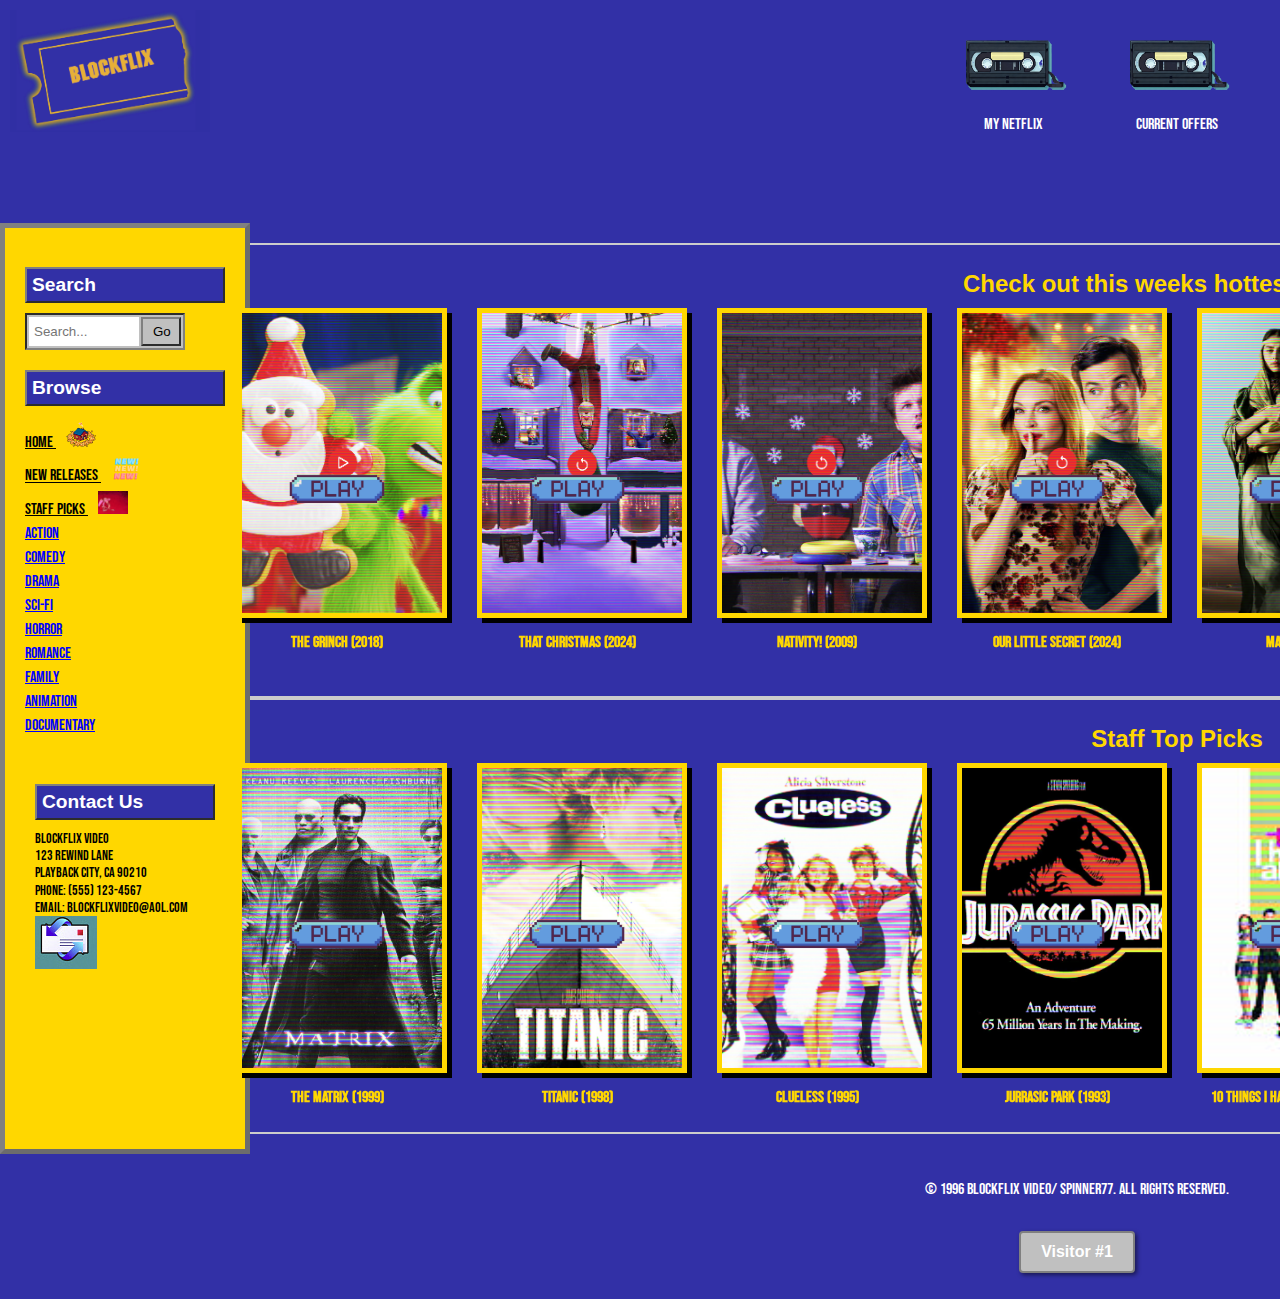
==== commit 63ac00f5: "changed font" ====
--- a/index.html
+++ b/index.html
@@ -5,6 +5,9 @@
     <meta name="viewport" content="width=device-width, initial-scale=1.0">
     <title>Blockflix</title>
     <link rel="stylesheet" href="style.css" />
+    <link rel="preconnect" href="https://fonts.googleapis.com">
+    <link rel="preconnect" href="https://fonts.gstatic.com" crossorigin>
+    <link href="https://fonts.googleapis.com/css2?family=Bebas+Neue&display=swap" rel="stylesheet">
   </head>
   <body>
     <header>
--- a/style.css
+++ b/style.css
@@ -1,13 +1,7 @@
-@font-face { /* Import the ITC Machine font */
-    font-family: 'ITC Machine';
-    src: url('ITC-Machine-Bold.woff2') format('woff2');
-    font-weight: bold;
-    font-style: normal;
-}   
 
 body { /* Set the body styles */
   margin: 0;
-  font-family: Arial, sans-serif;
+  font-family: 'Bebas Neue', sans-serif;
   display: grid;
   grid-template-areas: 
     "header header"
@@ -38,7 +32,7 @@
   display: inline-block; /* Allows for horizontal movement */
   padding-left: 100%; /* Start off-screen */
   animation: scrollText 15s linear infinite; /* Animation settings */
-  font-family: 'ITC Machine', Arial, sans-serif;
+  font-family: 'Bebas Neue', sans-serif;
   font-size: 2em;
   color: #FFD700;
   text-shadow: 2px 2px 4px #000000;
@@ -157,7 +151,7 @@
 }
 
 .contact-section p {
-  font-family: Arial, sans-serif;
+  font-family: 'Bebas Neue', sans-serif;
   font-size: 0.9em;
   line-height: 1.2; /* Improve line spacing */
   margin: 5px 0; /* Adjust margins */
@@ -281,7 +275,7 @@
 }
 
 .movie-title {
-  font-family: 'ITC Machine', Arial, sans-serif;
+  font-family: 'Bebas Neue', sans-serif;
   color: #FFD700; /* Bright yellow */
   font-weight: bold;
   text-align: center; /* Center the text */
@@ -335,7 +329,7 @@
   min-width: 160px;
   box-shadow: 4px 4px 0px #000;
   z-index: 1;
-  font-family: 'ITC Machine', Arial, sans-serif;
+  font-family: 'Bebas Neue', sans-serif;
 }
 
 .dropdown-content a {
@@ -373,37 +367,37 @@
 }
 
 /* Styles for the loading overlay */
-      #loading-overlay {
-          display: none;
-          position: fixed;
-          top: 0;
-          left: 0;
-          width: 100%;
-          height: 100%;
-          background-color: rgba(0, 0, 0, 0.5); /* Semi-transparent black background */
-          z-index: 1000; /* Ensure it's on top of everything */
-          justify-content: center; /* Center horizontally */
-          align-items: center; /* Center vertically */
-      }
-
-      #loading-popup {
-          background-color: #C0C0C0; /* Windows 98 grey */
-          border: 2px solid #808080;
-          padding: 20px;
-          width: 300px;
-          text-align: center;
-          box-shadow: 4px 4px 0px #000;
-      }
-
-      #progress-bar {
-          width: 100%;
-          height: 20px;
-          background-color: white;
-          border: 1px solid black;
-      }
-
-      #progress-bar-fill {
-          height: 100%;
-          width: 0%;
-          background-color: blue; /* Or any other color you prefer */
-      }+#loading-overlay {
+  display: none;
+  position: fixed;
+  top: 0;
+  left: 0;
+  width: 100%;
+  height: 100%;
+  background-color: rgba(0, 0, 0, 0.5); /* Semi-transparent black background */
+  z-index: 1000; /* Ensure it's on top of everything */
+  justify-content: center; /* Center horizontally */
+  align-items: center; /* Center vertically */
+}
+
+#loading-popup {
+  background-color: #C0C0C0; /* Windows 98 grey */
+  border: 2px solid #808080;
+  padding: 20px;
+  width: 300px;
+  text-align: center;
+  box-shadow: 4px 4px 0px #000;
+}
+
+#progress-bar {
+  width: 100%;
+  height: 20px;
+  background-color: white;
+  border: 1px solid black;
+}
+
+#progress-bar-fill {
+  height: 100%;
+  width: 0%;
+  background-color: blue; /* Or any other color you prefer */
+}